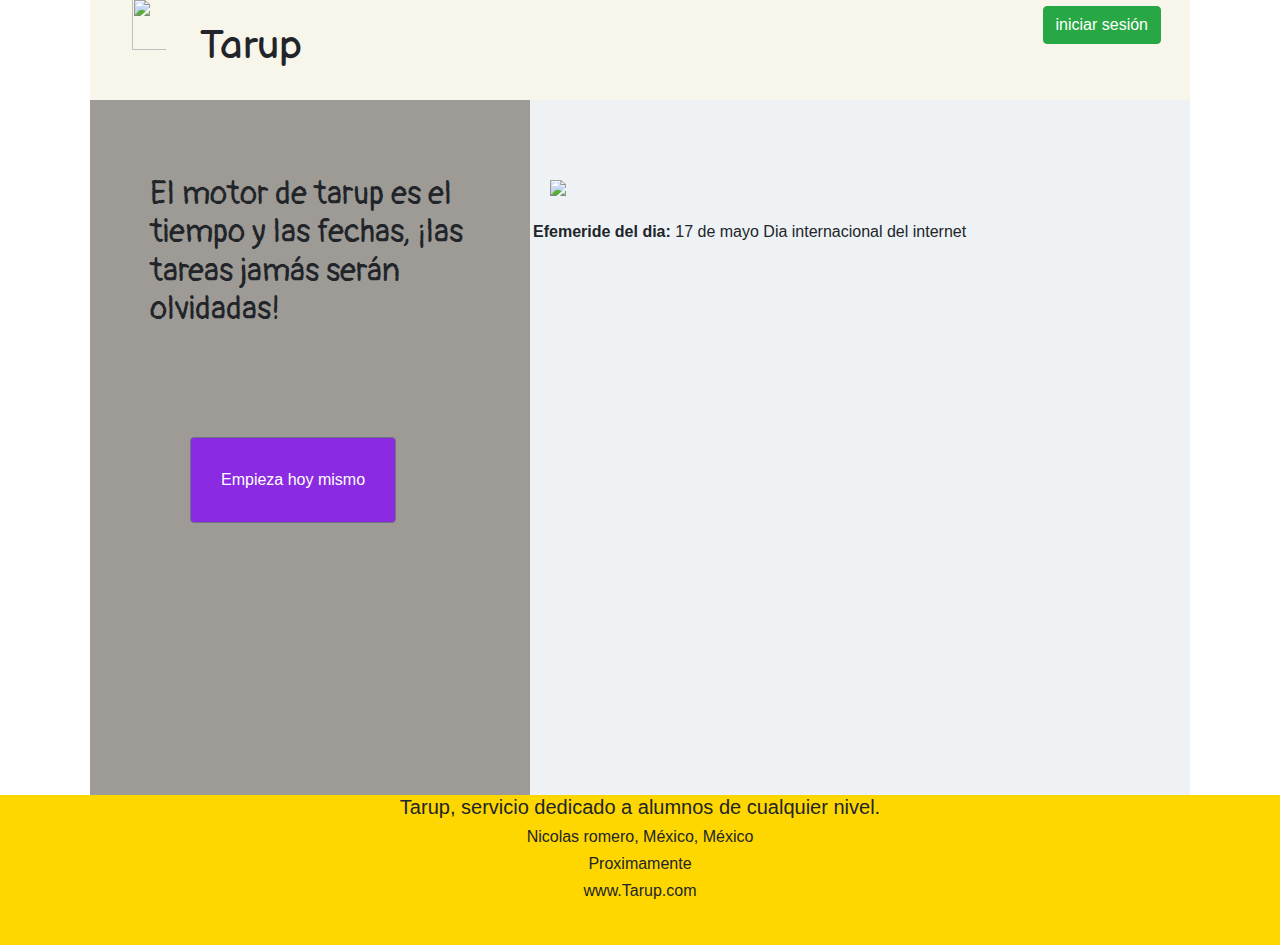
==== progreso/index.html @ ec19e2d2 "mensaje2" ====
<!DOCTYPE html>
<html lang="es">
  <head>
    <meta charset="utf-8" />
    <link rel="shortcut icon" type="image/x-icon"href="color-amarillo.png" />
    <meta name="Autor:" content="Play carri software by Bryan Carrillo" />
    <meta name="Tarup" content="Mejor forma de organizar tus tareas escolares" />
    <meta
      name="description"
      content="Web site created using create-react-app"
    />
    <link rel="apple-touch-icon" href="%PUBLIC_URL%/logo192.png" />
    <!--
      manifest.json provides metadata used when your web app is installed on a
      user's mobile device or desktop. See https://developers.google.com/web/fundamentals/web-app-manifest/
    -->
    <link rel="stylesheet" type="text/css"  href="i_0_w.css">
	<link href="https://fonts.googleapis.com/css2?family=Pangolin&display=swap" rel="stylesheet"> 
    <link href="https://fonts.googleapis.com/css2?family=Balsamiq+Sans&display=swap" rel="stylesheet"> 
	<link rel="manifest" href="%PUBLIC_URL%/manifest.json" />
    <!-- media="screen and (max-device-width:480px) and (resolution:163dpi)"
      Notice the use of %PUBLIC_URL% in the tags above.
      It will be replaced with the URL of the `public` folder during the build.
      Only files inside the `public` folder can be referenced from the HTML.

      Unlike "/favicon.ico" or "favicon.ico", "%PUBLIC_URL%/favicon.ico" will
      work correctly both with client-side routing and a non-root public URL.
      Learn how to configure a non-root public URL by running `npm run build`.
    -->
    <link rel="stylesheet" href="https://stackpath.bootstrapcdn.com/bootstrap/4.4.1/css/bootstrap.min.css" integrity="sha384-Vkoo8x4CGsO3+Hhxv8T/Q5PaXtkKtu6ug5TOeNV6gBiFeWPGFN9MuhOf23Q9Ifjh" crossorigin="anonymous">
    <title>Tarup</title>
 
  </head>
  <body class="BwtoT4a3R2u1P">
    <noscript>You need to enable JavaScript to run this app.</noscript>
    

<div id=i_0_w class="clearfix">
  
  <header>
  
  <h1>Tarup</h1>
    <button  type="button" class="btn btn-success" onclick="">iniciar sesión</button>
  <img src="mainlogo.png"  style= "width:76px; height:52px";>
  </header>  
  
  <aside> 
    <div id="root"></div> <h2>El motor de tarup es el tiempo y las fechas, ¡las tareas jamás serán olvidadas! </h2>
  <button  type="button" class="btn btn-secondary" onclick="">Empieza hoy mismo</button>
  <script> 
  
  </script>
  </aside>
  
  
  
  <section id="imagwel">
   <img id=new src="libre-expresion-internet.jpg";>
  <p id=efem><br> <b>Efemeride del dia:</b>       17 de mayo Dia internacional del internet</p>
  </section>
    <article></article>
  </section>
  </div>
<footer>

 
  <h5>Tarup, servicio dedicado a alumnos de cualquier nivel.</h5>
  <h6> Nicolas romero, México, México</h6>
  <h6>Proximamente</h6>
  
  <h6>www.Tarup.com</h6>
</footer>






    
  </body>
</html>
---- progreso/i_0_w.css ----
*{
    margin: 0px;
    padding: 0px;
}
body{
    background-color: antiquewhite;
    display: block;
}

#i_0_w{
    width:1100px;
    margin:0px auto;
	height:795px;
    /*border: 1px solid black;*/
    

}
header{
    background-color: rgb(248, 245, 235);
    height: 100px;
    width: 100%;
    margin: 0px;
	
    
}

aside{
    float: left;
    width: 40%;
    height: 695px;
    background-color:rgb(158, 154, 149);
}

#imagwel{
    float: right;
    width: 60%;
    height: 695px;
    background-color: rgb(238, 242, 245);
}

footer{
    width: 100%;
    height: 150px;
    background-color: gold;
    text-align: center;
    /*float: inline-end;*/
}
button.btn.btn-secondary{ 
    margin: 100px;
    padding-left: 30px;
    padding-top: 30px;
    padding-right: 30px;
    padding-bottom: 30px;
    background-color: blueviolet;
    
    
    

}
button.btn.btn-success{ 
    margin: -35px;
    float: right;
    border-left-width: 1px;
    margin-right: 29px;
    margin-top: -72px;
    
    

}
.h2, h2{
    padding-left: 60px;
    padding-top: 75px;
    padding-right: 2px;
    padding-bottom: -26px;
	font-family: 'Pangolin', cursive;
}
.clearfix{
    clear: both;

}
.h1,h1{font-size: 2.5em;
       padding-left:110px; 
	   padding-top:22px;
	   font-family: 'Balsamiq Sans', cursive;}
	   
img{margin-top:-133px;
	padding-left:42px;}
	
	#new{
		margin-top: 80px;
		margin-left: -22px;
		
	}
	p{margin-top: 27px;
margin-bottom: 1rem;
margin-left:3px}

/*  @media screen and (max-device-width: 480px){
 .column { float:none;}   
}*/
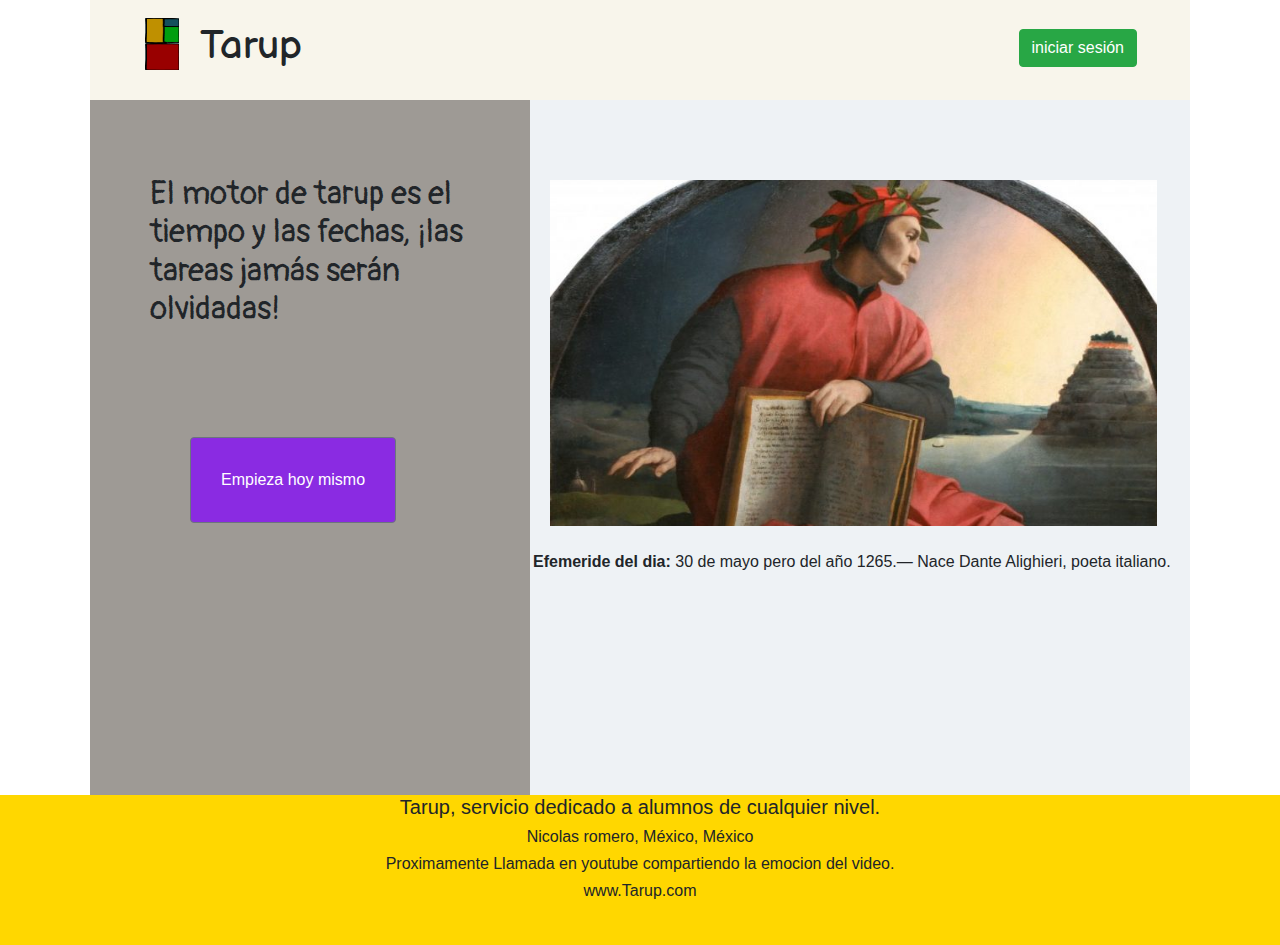
==== commit 2c881f28: "ok, ok, ok" ====
--- a/progreso/index.html
+++ b/progreso/index.html
@@ -1,7 +1,8 @@
 <!DOCTYPE html>
 <html lang="es">
-  <head>
-    <meta charset="utf-8" />
+  <head> 
+    <meta charset="utf-8" >
+    <meta name="viewport" content="width=device-width, user-scalable=no,inicial-scale=1.0,maxium-scale=1.0, minium-scale=1.0"/>
     <link rel="shortcut icon" type="image/x-icon"href="color-amarillo.png" />
     <meta name="Autor:" content="Play carri software by Bryan Carrillo" />
     <meta name="Tarup" content="Mejor forma de organizar tus tareas escolares" />
@@ -9,6 +10,7 @@
       name="description"
       content="Web site created using create-react-app"
     />
+    
     <link rel="apple-touch-icon" href="%PUBLIC_URL%/logo192.png" />
     <!--
       manifest.json provides metadata used when your web app is installed on a
@@ -16,8 +18,14 @@
     -->
     <link rel="stylesheet" type="text/css"  href="i_0_w.css">
 	<link href="https://fonts.googleapis.com/css2?family=Pangolin&display=swap" rel="stylesheet"> 
-    <link href="https://fonts.googleapis.com/css2?family=Balsamiq+Sans&display=swap" rel="stylesheet"> 
-	<link rel="manifest" href="%PUBLIC_URL%/manifest.json" />
+    <link href="https://fonts.googleapis.com/css2?family=Balsamiq+Sans&display=swap" rel="stylesheet">
+    <script src="https://code.jquery.com/jquery-3.5.1.js"></script> 
+    <link href="https://fonts.googleapis.com/css2?family=Cairo:wght@600&display=swap" rel="stylesheet">
+    <link href="https://fonts.googleapis.com/css2?family=Cairo:wght@600&family=Patua+One&family=Shadows+Into+Light&display=swap" rel="stylesheet">
+    <link rel="manifest" href="%PUBLIC_URL%/manifest.json" />
+    <script src="https://apis.google.com/js/platform.js" async defer></script>
+    <script src="condicionesCamposCursos.js"></script>
+
     <!-- media="screen and (max-device-width:480px) and (resolution:163dpi)"
       Notice the use of %PUBLIC_URL% in the tags above.
       It will be replaced with the URL of the `public` folder during the build.
@@ -40,23 +48,157 @@
   <header>
   
   <h1>Tarup</h1>
-    <button  type="button" class="btn btn-success" onclick="">iniciar sesión</button>
-  <img src="mainlogo.png"  style= "width:76px; height:52px";>
-  </header>  
+    <button  type="button"  class="btn btn-success" onclick="accesa()" style="margin-top: -49px;margin-left: 12px;margin-right: 53px;">iniciar sesión</button>
+  <img src="mainlogo.png"  style= "width:76px; height:52px;margin-top: -93px;margin-left: 13px;";>
+
+</header>  
   
   <aside> 
-    <div id="root"></div> <h2>El motor de tarup es el tiempo y las fechas, ¡las tareas jamás serán olvidadas! </h2>
-  <button  type="button" class="btn btn-secondary" onclick="">Empieza hoy mismo</button>
+    <div id="ehm"><h2>El motor de tarup es el tiempo y las fechas, ¡las tareas jamás serán olvidadas!</h2>
+      <button  type="button" class="btn btn-secondary" onclick="enseña()">Empieza hoy mismo</button></div> 
+ 
+ 
+ 
+      <!-- <div class="start1" id="menu_i">
+    <button  type="button" class="btn btn-secondary" onclick="">¿Qué es tarup?</button>
+    <button  type="button" class="btn btn-secondary" onclick="">Mision</button> 
+    <button  type="button" class="btn btn-secondary" onclick="">Vision</button>
+  </div>-->
+     
   <script> 
   
-  </script>
+   function enseña(){
+     
+    const cambia= document.getElementById("ehm");
+    cambia.classList.toggle('menuinfo');
+    let html=`<div class="informacion">
+    <button  type="button" class="btn btn-secondary" onclick="whatisTarup()">¿Qué es tarup?</button>
+    <button  type="button" class="btn btn-danger" onclick="mision()">Misión</button> 
+    <button  type="button" class="btn btn-warning" onclick="vision()">Visión</button>
+  </div>`;
+    muestraresultado(html);
+    
+  }
+  const muestraresultado=(botones)=>document.getElementById('ehm').innerHTML=botones;
+
+ function whatisTarup(){const showmewhaTis=document.getElementById("ehm");
+showmewhaTis.classList.toggle('menuinfoT');
+  let T=`<div class="informacionT"><h5>Tarup es una herramienta que te ayuda a organizar tus tareas y llevar un control sobre tus materias. </h5><br><h5>Tambien te notifica tu estado de riesgo, pendientes y rubricas.<h5/>
+<br><h5>Su utilidad es similar a un lapiz, incluyenos en tu lista de útiles.</h5>
+    <button  type="button" class="btn btn-danger" onclick="enseña()">Tarup</button> 
+    <button  type="button" class="btn btn-primary" onclick="registra()">Registrate</button> </div>`;          
+  muestra(T);
+                                              }
+ 
+ const muestra=(tarupInfo)=>document.getElementById('ehm').innerHTML=tarupInfo;
+ 
+ 
+ 
+ 
+ 
+ 
+  function mision(){const mision=document.getElementById('ehm');
+mision.classList. toggle('menuinfoT');
+let A=`<div>  <b><h5>Misión</h5></b>
+  <h5>Un servicio web dedicado a la sincronización de tareas, organiza y ordena de tus deberes escolares, dirigida a los alumnos de cualquier nivel. Tarup la mejor forma de ecapturar,
+agendar y organizar tus proyectos o tareas los cuales podrás ver en la nube y compartir a tus compañeros,
+también podrás ver estadísticas de materias donde hay debilidades.</h5><h5>Jamás fue tan divertido ir a la escuela.</h5> <h5>Tarup tiene como mision mejorar la productividad académica.</h5>
+  <button  type="button" class="btn btn-danger" onclick="enseña()">Back</button> </div>`;
+       objetivos(A) }
+       const objetivos=(star)=>document.getElementById('ehm').innerHTML=star;
+
+
+       function vision(){const vision=document.getElementById('ehm');
+vision.classList. toggle('menuinfoT');
+let R =`<div>  <b><h5>Vision</h5></b>
+  <h5>Este metodo de trabajo esta diseñado con la intención de mejorar las notas escolares.</h5> 
+  <h5>Lo cual unicamente es posible con disciplina, pero tarup lo vuelve más fácil organizando tu materias mejorando tu productividad tambien contemplamos a los distraidos...</h5>
+  <button  type="button" class="btn btn-danger" onclick="enseña()">Back</button> </div>`;
+       muestraVision(R)}
+       const muestraVision=(beNice)=>document.getElementById('ehm').innerHTML=beNice;
+
+   function accesa(){
+     const entra=document.getElementById('ehm');
+   entra.classList.toggle('login');
+   let U=`<div style="margin-left: 137px;margin-top: 57px;">  <b><h5>Inicia sesion</h5></b>
+    <form name="formulario" method="POST" action="" onsubmit="validarDatosLogin()"><ul>
+      <p>Correo</p>
+      <input name="usuario" id="correo1" type="email" required> </input>
+      <p>Contraseña</p>
+      <input name="contraseña" id="pass1" type="password" required> </input>
+      <input  type="submit"  onClick="goGP()" class="btn btn-success" style="margin-bottom:-66px ;margin-top: 63px;margin-left: 41px;margin-right: 193px;" >Entra</input>
+      <button  type="button" onClick="registra()" class="btn btn-primary" style=" margin-top: 76px; margin-left: 35px; margin-right: 193px; width: 90px; height:40px;" >Registrate</button>
+     
+
+      </ul></form>
+      <div class="g-signin2" data-onsuccess="onSignIn"></div>
+    <div/>`;
+    trabajaAcceso(U);
+    }
+const trabajaAcceso=(ventanA)=>document.getElementById('ehm').innerHTML=ventanA;
+function validarDatosLogin(){
+       var correo, contraseña;
+       correo=document.getElementById("correo1").value;
+       contraseña=document.getElementById("pass1").value;
+       if(correo===""||contraseña===""){
+              alert("Agrega correo y contraseña");
+              return false;
+       }
+}
+function registra(){
+  const agrega=document.getElementById('ehm');
+   agrega.classList.toggle('login');
+   let P=`<div style="margin-left: 137px;margin-top: 57px;">  <b><h5>Registrate</h5></b>
+    <form name="formulario" method="POST" action="regT.php" onsubmit="validaRegistro()"><ul>
+      <p>Nombre de usuario</p>
+      <input name="nombreUsuario" id="nombreUsuario" type="name" required> </input>
+      <p>Correo</p>
+      <input name="correo" id="correo" type="email" required> </input>
+      <p>Contraseña</p>
+      <input name="password" id="pass" name="clave1" type="password" required> </input>
+      <input  type="submit"  onClick="enviar()" class="btn btn-success" style="margin-bottom:-66px ;margin-top: 63px;margin-left: 41px;margin-right: 193px;" >Iniciar</input>
+       </ul></form>
+      <div class="g-signin2" data-onsuccess="onSignIn"></div>
+    <div/>`;
+trabajaRegistro(P);
+    
+}
+const trabajaRegistro=(registro)=>document.getElementById('ehm').innerHTML=registro;
+
+function validaRegistro(){var nomuser,correo, password, passwordRectifica;
+nomuser=document.getElementById("nombreUsuario").value;
+correo=document.getElementById("correo").value;
+password=document.getElementById("pass").value;
+passwordRectifica=document.getElementById("passR").value;
+
+
+if(nomuser===""||correo===""||password===""||passwordRectifica===""){
+              alert("Completa la informacion de registro");
+              return false;}
+function comprobarClave(){
+   let clave1 = document.f1.clave1.value;
+   let clave2 = document.f1.clave2.value;
+
+    if (clave1 == clave2){  alert("Las dos claves son iguales...\nRealizaríamos las acciones del caso positivo");
+  }else{alert("Las dos claves son distintas...\nRealizaríamos las acciones del caso negativo");}
+       
+     
+} 
+}
+
+
+
+
+
+</script>
+
   </aside>
   
   
   
   <section id="imagwel">
-   <img id=new src="libre-expresion-internet.jpg";>
-  <p id=efem><br> <b>Efemeride del dia:</b>       17 de mayo Dia internacional del internet</p>
+   <img id=new src="4.jpg"; style="width: 649px; height: 346px;">
+  <p id=efem><br> <b>Efemeride del dia:</b> 30 de mayo pero del año 1265.— Nace Dante Alighieri, poeta italiano.</p>
   </section>
     <article></article>
   </section>
@@ -66,7 +208,9 @@
  
   <h5>Tarup, servicio dedicado a alumnos de cualquier nivel.</h5>
   <h6> Nicolas romero, México, México</h6>
-  <h6>Proximamente</h6>
+  <h6>Proximamente
+    Llamada en youtube compartiendo la emocion del video.
+  </h6>
   
   <h6>www.Tarup.com</h6>
 </footer>
